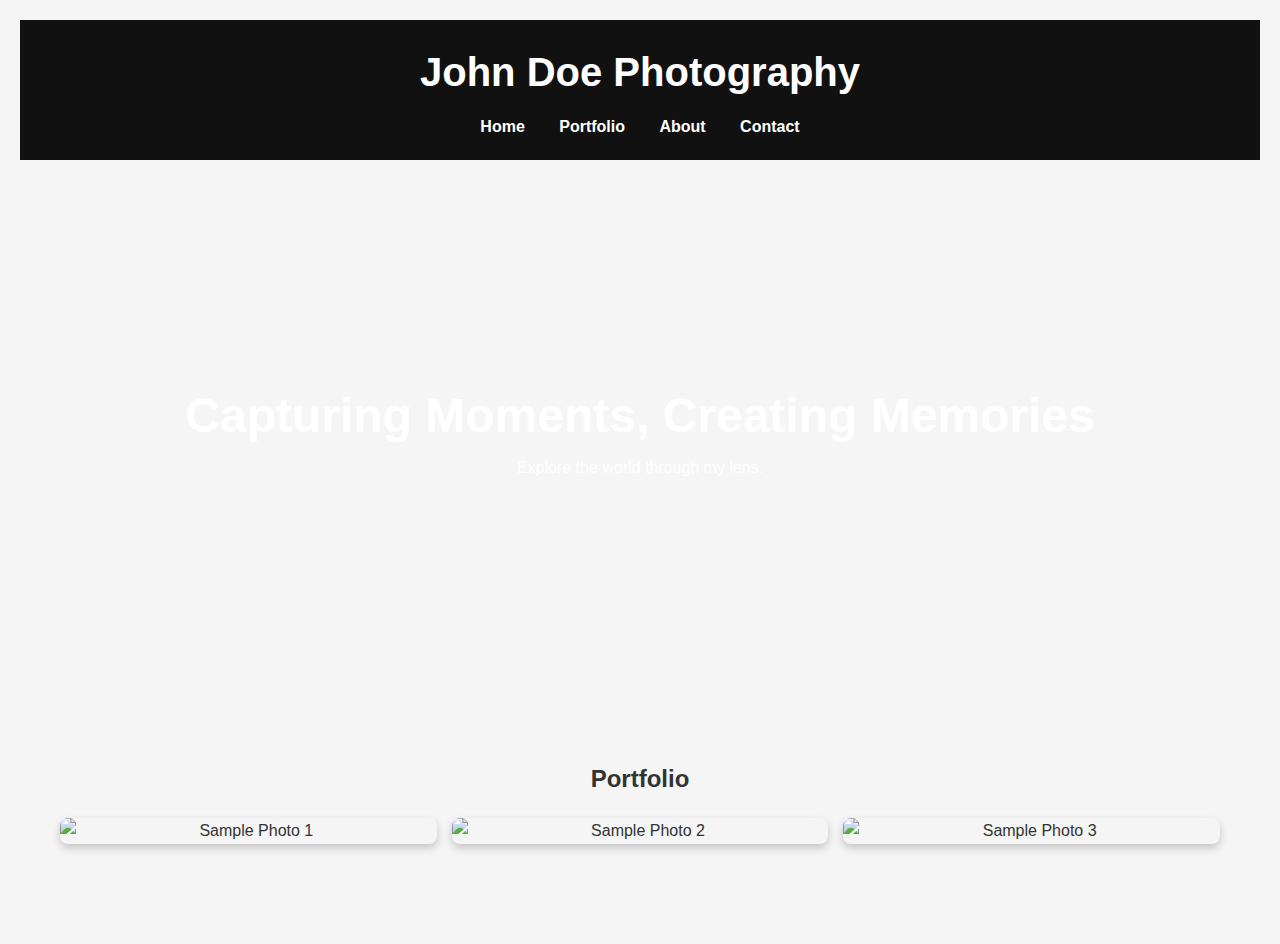
==== index.html @ dba6b55a "Move files to root for GitHub Pages" ====
<!DOCTYPE html>
<html lang="en">
<head>
    <meta charset="UTF-8">
    <meta name="viewport" content="width=device-width, initial-scale=1.0">
    <title>Photographer Portfolio</title>
    <link rel="stylesheet" href="style.css">
</head>
<body>
    <header>
        <h1>John Doe Photography</h1>
        <nav>
            <ul>
                <li><a href="#home">Home</a></li>
                <li><a href="#portfolio">Portfolio</a></li>
                <li><a href="#about">About</a></li>
                <li><a href="#contact">Contact</a></li>
            </ul>
        </nav>
    </header>

    <section id="home">
        <h2>Capturing Moments, Creating Memories</h2>
        <p>Explore the world through my lens.</p>
    </section>

    <section id="portfolio">
        <h2>Portfolio</h2>
        <div class="gallery">
            <img src="images/photo1.jpg" alt="Sample Photo 1">
            <img src="images/photo2.jpg" alt="Sample Photo 2">
            <img src="images/photo3.jpg" alt="Sample Photo 3">
        </div>
    </section>
---- style.css ----
/* Reset some default browser styling */
* {
    margin: 0;
    padding: 0;
    box-sizing: border-box;
    font-family: Arial, sans-serif;
}

/* Body Styling */
body {
    background-color: #f5f5f5;
    color: #333;
    line-height: 1.6;
    padding: 20px;
}

/* Header Styling */
header {
    background-color: #111;
    color: #fff;
    padding: 20px 0;
    text-align: center;
}

header h1 {
    font-size: 2.5em;
}

nav ul {
    list-style: none;
    margin-top: 10px;
}

nav ul li {
    display: inline;
    margin: 0 15px;
}

nav ul li a {
    text-decoration: none;
    color: #fff;
    font-weight: bold;
}

nav ul li a:hover {
    color: #ff9900;
}

/* Section Styling */
section {
    padding: 60px 20px;
    text-align: center;
}

#home {
    background-image: url('images/hero.jpg');
    background-size: cover;
    background-position: center;
    color: white;
    height: 60vh;
    display: flex;
    flex-direction: column;
    justify-content: center;
}

#home h2 {
    font-size: 3em;
}

.gallery {
    display: grid;
    grid-template-columns: repeat(auto-fit, minmax(250px, 1fr));
    gap: 15px;
    padding: 20px;
}

.gallery img {
    width: 100%;
    height: auto;
    border-radius: 8px;
    box-shadow: 0 4px 8px rgba(0, 0, 0, 0.2);
}

#about, #contact {
    background-color: #fff;
    margin-top: 20px;
    padding: 40px;
    border-radius: 8px;
    box-shadow: 0 2px 4px rgba(0, 0, 0, 0.1);
}

/* Footer Styling */
footer {
    background-color: #111;
    color: #fff;
    text-align: center;
    padding: 10px 0;
    margin-top: 20px;
}

/* Responsive Design */
@media (max-width: 768px) {
    header h1 {
        font-size: 2em;
    }

    nav ul li {
        display: block;
        margin: 10px 0;
    }

    #home h2 {
        font-size: 2em;
    }
}
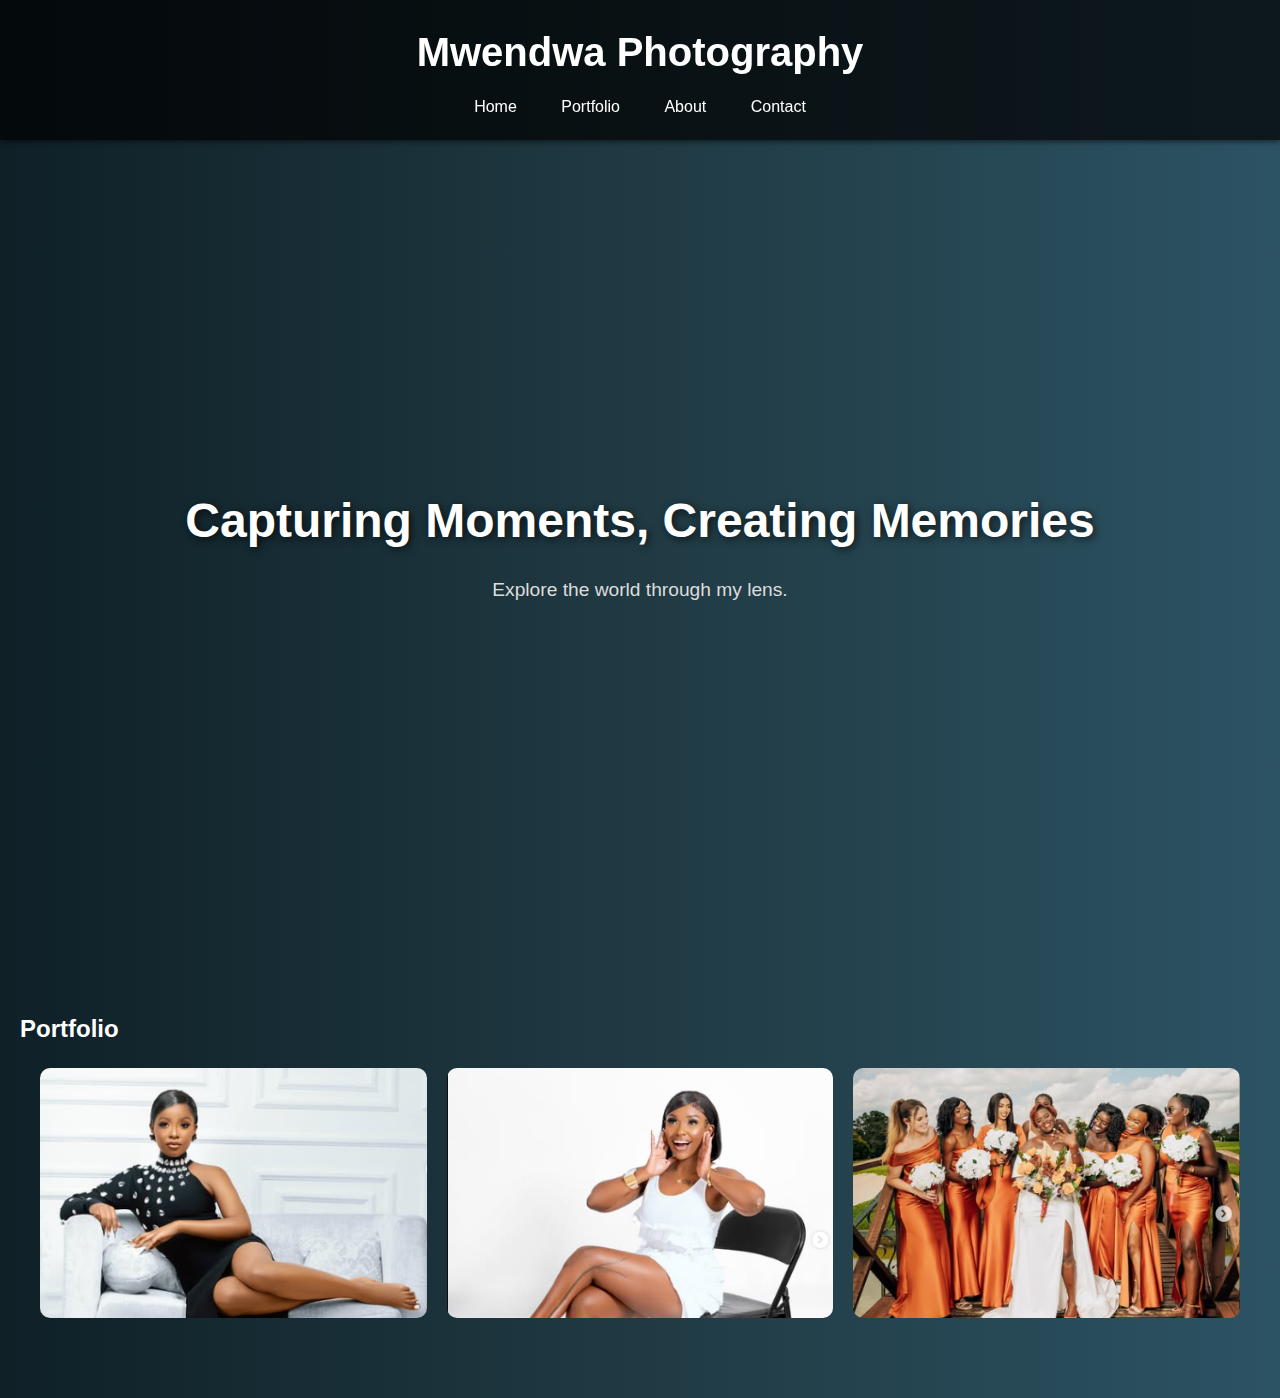
==== commit 07359aee: "add images" ====
--- a/index.html
+++ b/index.html
@@ -8,7 +8,7 @@
 </head>
 <body>
     <header>
-        <h1>John Doe Photography</h1>
+        <h1>Mwendwa Photography</h1>
         <nav>
             <ul>
                 <li><a href="#home">Home</a></li>
--- a/style.css
+++ b/style.css
@@ -1,29 +1,38 @@
-/* Reset some default browser styling */
+/* Reset default browser styles */
 * {
     margin: 0;
     padding: 0;
     box-sizing: border-box;
-    font-family: Arial, sans-serif;
+    font-family: 'Poppins', sans-serif;
+}
+
+/* Smooth scrolling */
+html {
+    scroll-behavior: smooth;
 }
 
 /* Body Styling */
 body {
-    background-color: #f5f5f5;
-    color: #333;
+    background: linear-gradient(to right, #0f2027, #203a43, #2c5364);
+    color: #fff;
     line-height: 1.6;
-    padding: 20px;
+    padding: 0;
 }
 
 /* Header Styling */
 header {
-    background-color: #111;
-    color: #fff;
+    background: rgba(0, 0, 0, 0.7);
     padding: 20px 0;
     text-align: center;
+    position: sticky;
+    top: 0;
+    z-index: 100;
+    box-shadow: 0 2px 5px rgba(0, 0, 0, 0.5);
 }
 
 header h1 {
     font-size: 2.5em;
+    font-weight: 600;
 }
 
 nav ul {
@@ -32,69 +41,96 @@
 }
 
 nav ul li {
-    display: inline;
-    margin: 0 15px;
+    display: inline-block;
+    margin: 0 20px;
 }
 
 nav ul li a {
     text-decoration: none;
     color: #fff;
-    font-weight: bold;
+    font-weight: 500;
+    transition: color 0.3s;
 }
 
 nav ul li a:hover {
     color: #ff9900;
 }
 
-/* Section Styling */
-section {
-    padding: 60px 20px;
-    text-align: center;
-}
-
+/* Hero Section */
 #home {
     background-image: url('images/hero.jpg');
     background-size: cover;
     background-position: center;
-    color: white;
-    height: 60vh;
+    background-attachment: fixed;
+    height: 90vh;
     display: flex;
     flex-direction: column;
     justify-content: center;
+    align-items: center;
+    text-align: center;
+    color: #fff;
 }
 
 #home h2 {
     font-size: 3em;
+    text-shadow: 2px 2px 8px rgba(0, 0, 0, 0.7);
+}
+
+#home p {
+    font-size: 1.2em;
+    margin-top: 15px;
+    color: #ddd;
+}
+
+/* Portfolio Section */
+#portfolio {
+    padding: 60px 20px;
 }
 
 .gallery {
     display: grid;
-    grid-template-columns: repeat(auto-fit, minmax(250px, 1fr));
-    gap: 15px;
+    grid-template-columns: repeat(auto-fit, minmax(300px, 1fr));
+    gap: 20px;
     padding: 20px;
 }
 
 .gallery img {
     width: 100%;
-    height: auto;
-    border-radius: 8px;
-    box-shadow: 0 4px 8px rgba(0, 0, 0, 0.2);
+    height: 250px;
+    object-fit: cover;
+    border-radius: 10px;
+    transition: transform 0.3s, box-shadow 0.3s;
 }
 
+.gallery img:hover {
+    transform: scale(1.05);
+    box-shadow: 0 5px 15px rgba(0, 0, 0, 0.5);
+}
+
+/* About and Contact Section */
 #about, #contact {
-    background-color: #fff;
-    margin-top: 20px;
+    background-color: rgba(255, 255, 255, 0.1);
+    margin: 40px auto;
     padding: 40px;
-    border-radius: 8px;
-    box-shadow: 0 2px 4px rgba(0, 0, 0, 0.1);
+    width: 80%;
+    border-radius: 10px;
+    backdrop-filter: blur(5px);
+    box-shadow: 0 4px 10px rgba(0, 0, 0, 0.5);
+    text-align: center;
+}
+
+#about p, #contact p {
+    font-size: 1.1em;
+    color: #ddd;
 }
 
 /* Footer Styling */
 footer {
-    background-color: #111;
+    background-color: #000;
     color: #fff;
     text-align: center;
     padding: 10px 0;
+    font-size: 0.9em;
     margin-top: 20px;
 }
 
@@ -110,7 +146,11 @@
     }
 
     #home h2 {
-        font-size: 2em;
+        font-size: 2.2em;
+    }
+
+    .gallery {
+        grid-template-columns: 1fr;
     }
 }
 
